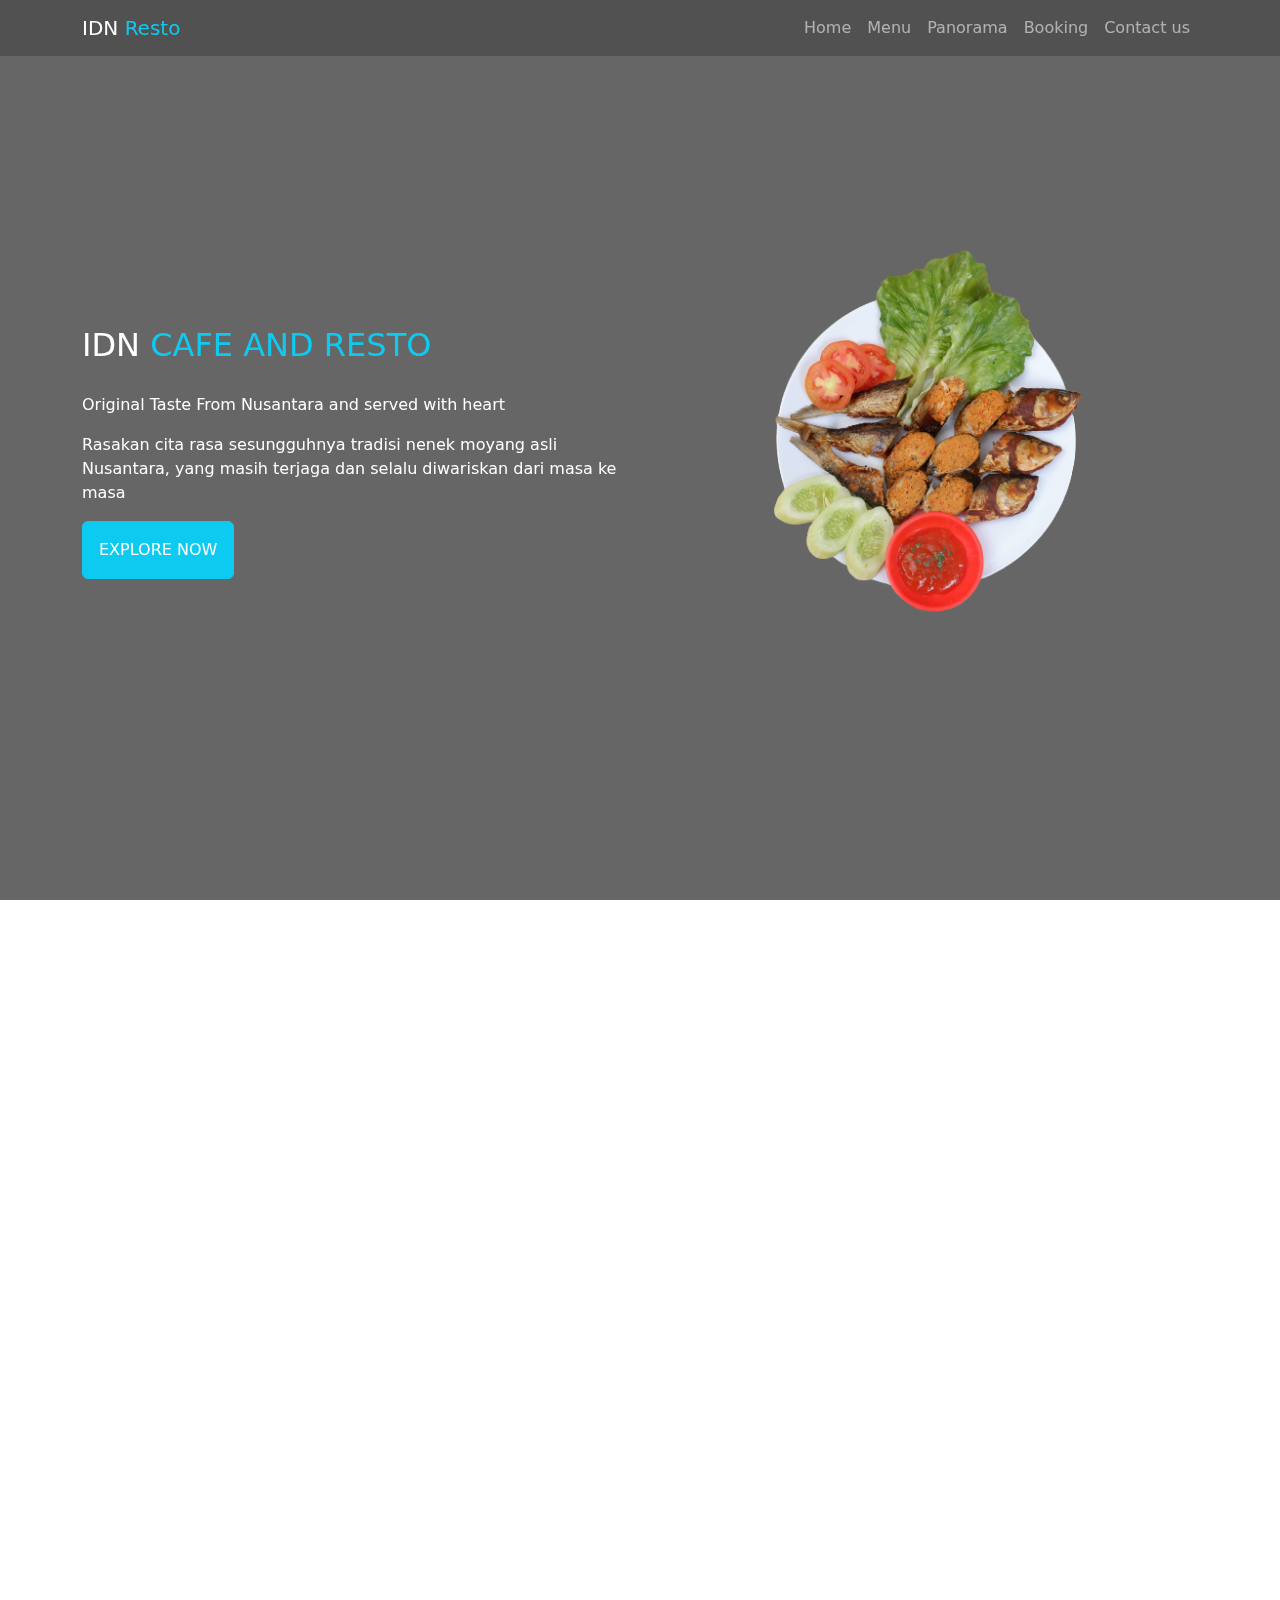
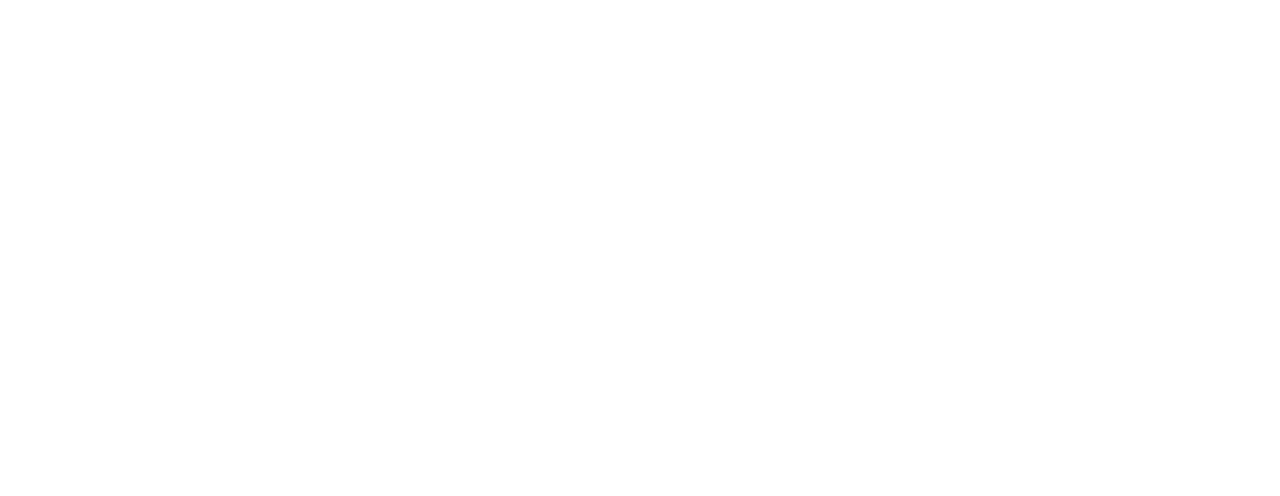
==== index.html @ c5bb9647 "a lot of commit" ====
<!DOCTYPE html>
<html lang="en">

<head>
    <meta charset="UTF-8">
    <meta http-equiv="X-UA-Compatible" content="IE=edge">
    <meta name="viewport" content="width=device-width, initial-scale=1.0">
    <title>IDN Resto</title>
    <!-- Icon -->
    <link rel="stylesheet" href="https://cdnjs.cloudflare.com/ajax/libs/font-awesome/4.7.0/css/font-awesome.css" />
    <!-- CSS / Bootstrap -->
    <link rel="stylesheet" href="/assets/css/style-index.css">
    <link href="https://cdn.jsdelivr.net/npm/bootstrap@5.2.2/dist/css/bootstrap.min.css" rel="stylesheet">
    <!-- aos animation -->
    <link href="https://unpkg.com/aos@2.3.1/dist/aos.css" rel="stylesheet">
</head>

<body>
    <nav class="navbar navbar-expand-lg bg-blur-black fixed-top navbar-dark">
        <div class="container">
            <a class="navbar-brand" href="#">IDN <span class="text-info">Resto</span></a>
            <button class="navbar-toggler" type="button" data-bs-toggle="collapse" data-bs-target="#navbarNav"
                aria-controls="navbarNav" aria-expanded="false" aria-label="Toggle navigation">
                <span class="navbar-toggler-icon"></span>
            </button>
            <div class="collapse navbar-collapse" id="navbarNav">
                <ul class="navbar-nav ms-auto">
                    <li class="nav-item">
                        <a class="nav-link" aria-current="page" href="#">Home</a>
                    </li>
                    <li class="nav-item">
                        <a class="nav-link" href="#">Menu</a>
                    </li>
                    <li class="nav-item">
                        <a class="nav-link" href="#">Panorama</a>
                    </li>
                    <li class="nav-item">
                        <a class="nav-link">Booking</a>
                    </li>
                    <li class="nav-item">
                        <a class="nav-link">Contact us</a>
                    </li>
                </ul>
            </div>
        </div>
    </nav>

    <section class="hero" id="hero">
        <div class="panel d-flex align-items-center">
            <div class="container">
                <div class="row">
                    <div class="col-md-6 d-flex align-items-center">
                        <div class="decs text-white" data-aos="fade-right">
                            <p class="text-title mb-4 text-uppercase">
                                idn
                                <span class="text-info">Cafe and Resto</span>
                            </p>
                            <p>Original Taste From Nusantara and served with heart</p>
                            <p>Rasakan cita rasa sesungguhnya tradisi nenek moyang asli Nusantara,
                                yang masih terjaga dan selalu diwariskan dari masa ke masa</p>
                            <a href="#" class="btn btn-info rounded p-3 text-uppercase text-white">Explore Now</a>
                        </div>
                    </div>
                    <div class="col-md-6 d-flex justify-content-center img-brand">
                        <img src="/assets/image/image-1.png" data-aos="fade-left" alt="Ikan Bakar" class="img-fluid">
                    </div>
                </div>
            </div>
        </div>
    </section>
    <section class="second" id="second">
        <div class="container d-flex p-4 align-items-center" data-aos="fade-down" data-aos-duration="1500">
            <div class="col-md-4">
                <img src="/assets/image/uwuh.png" alt="Wedang uwuh" class="img-fluid img-uwuh">
            </div>
            <div class="col-md-8">
                <p class="text-title text-info">
                    Taukah Kamu?
                </p>
                <p>Wedang uwuh adalah minuman dengan bahan-bahan yang berupa dedaunan mirip dengan rempah. Wedang uwuh ini adalah minuman khas dari Yogyakarta. Seiring perkembangannya, kini Wedang Uwuh bukan hanya menjadi sebuah minuman khas semata. Di Yogyakarta sendiri Wedang Uwuh sangat mudah sekali untuk dijumpai.
                    <br><br>
                Selain itu Wedang Uwuh juga menjadi salah satu andalan oleh-oleh khas dari Yogyakarta yang selalu dicari oleh para wisatawan saat mereka berkunjung ke Yogyakarta.</p>
            </div>
        </div>
    </section>
    <section class="menu" id="menu" data-aos="fade-down">
        <div class="panel">
            
        </div>
    </section>
</body>
<!-- Bootstrap JS -->
<script src="https://cdn.jsdelivr.net/npm/bootstrap@5.2.2/dist/js/bootstrap.bundle.min.js"></script>
<!-- AOS JS -->
<script src="https://unpkg.com/aos@2.3.1/dist/aos.js"></script>
<script>
    AOS.init();
</script>

</html>
---- assets/css/style-index.css ----
@import url('https://fonts.googleapis.com/css2?family=Poppins:ital,wght@0,100;0,200;0,300;0,400;0,500;0,600;0,700;0,800;0,900;1,100;1,200;1,300;1,400;1,500;1,600;1,700;1,800;1,900&display=swap');
* {
    overflow-x: hidden;
    font-family: 'Poppins' sans-serif;
}
.bg-blur-black{
    background-color: rgba(0, 0, 0, .2);
    backdrop-filter: blur(10px);
}
.hero{
    width: 100vw;
    height: 100vh;
    background-repeat: no-repeat;
    background-size: cover;
    background-position: center;
    background-image: url("https://images.unsplash.com/photo-1517248135467-4c7edcad34c4?ixlib=rb-4.0.3&ixid=MnwxMjA3fDB8MHxwaG90by1wYWdlfHx8fGVufDB8fHx8&auto=format&fit=crop&w=1770&q=80");
}
.panel{
    width: 100%;
    height: 100%;
    background-color: rgba(0, 0, 0, .6);
}
.text-title{
    font-size: 2em;
    font-weight: 500;
}

.menu{
    width: 100vw;
    height: 100vh;
    background-position: center;
    background-size: cover;
    background-repeat: no-repeat;
    background-image: url("https://images.unsplash.com/photo-1554502078-ef0fc409efce?ixlib=rb-4.0.3&ixid=MnwxMjA3fDB8MHxwaG90by1wYWdlfHx8fGVufDB8fHx8&auto=format&fit=crop&w=1568&q=80");
}
@media screen and (max-width:767px){
    .img-brand img{
        display: none;
    }
    .img-uwuh{
        display: none;
    }
}
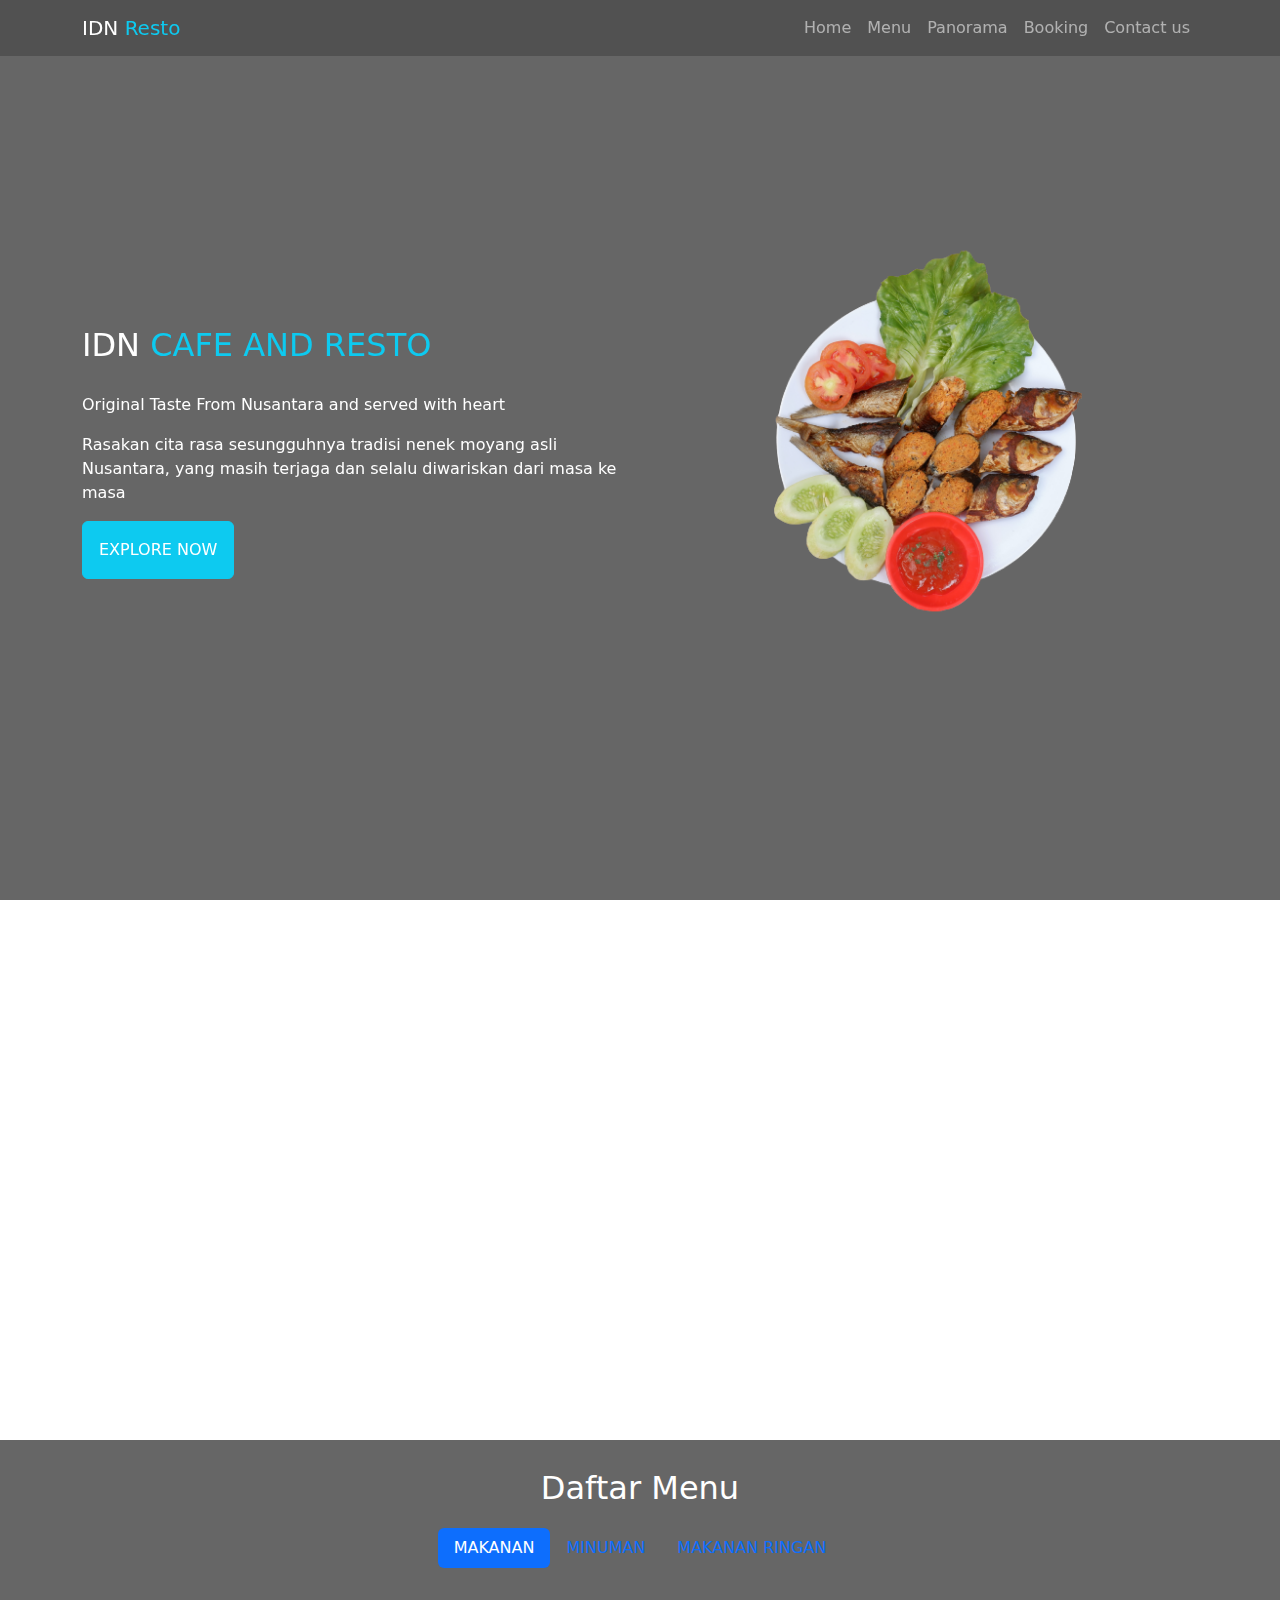
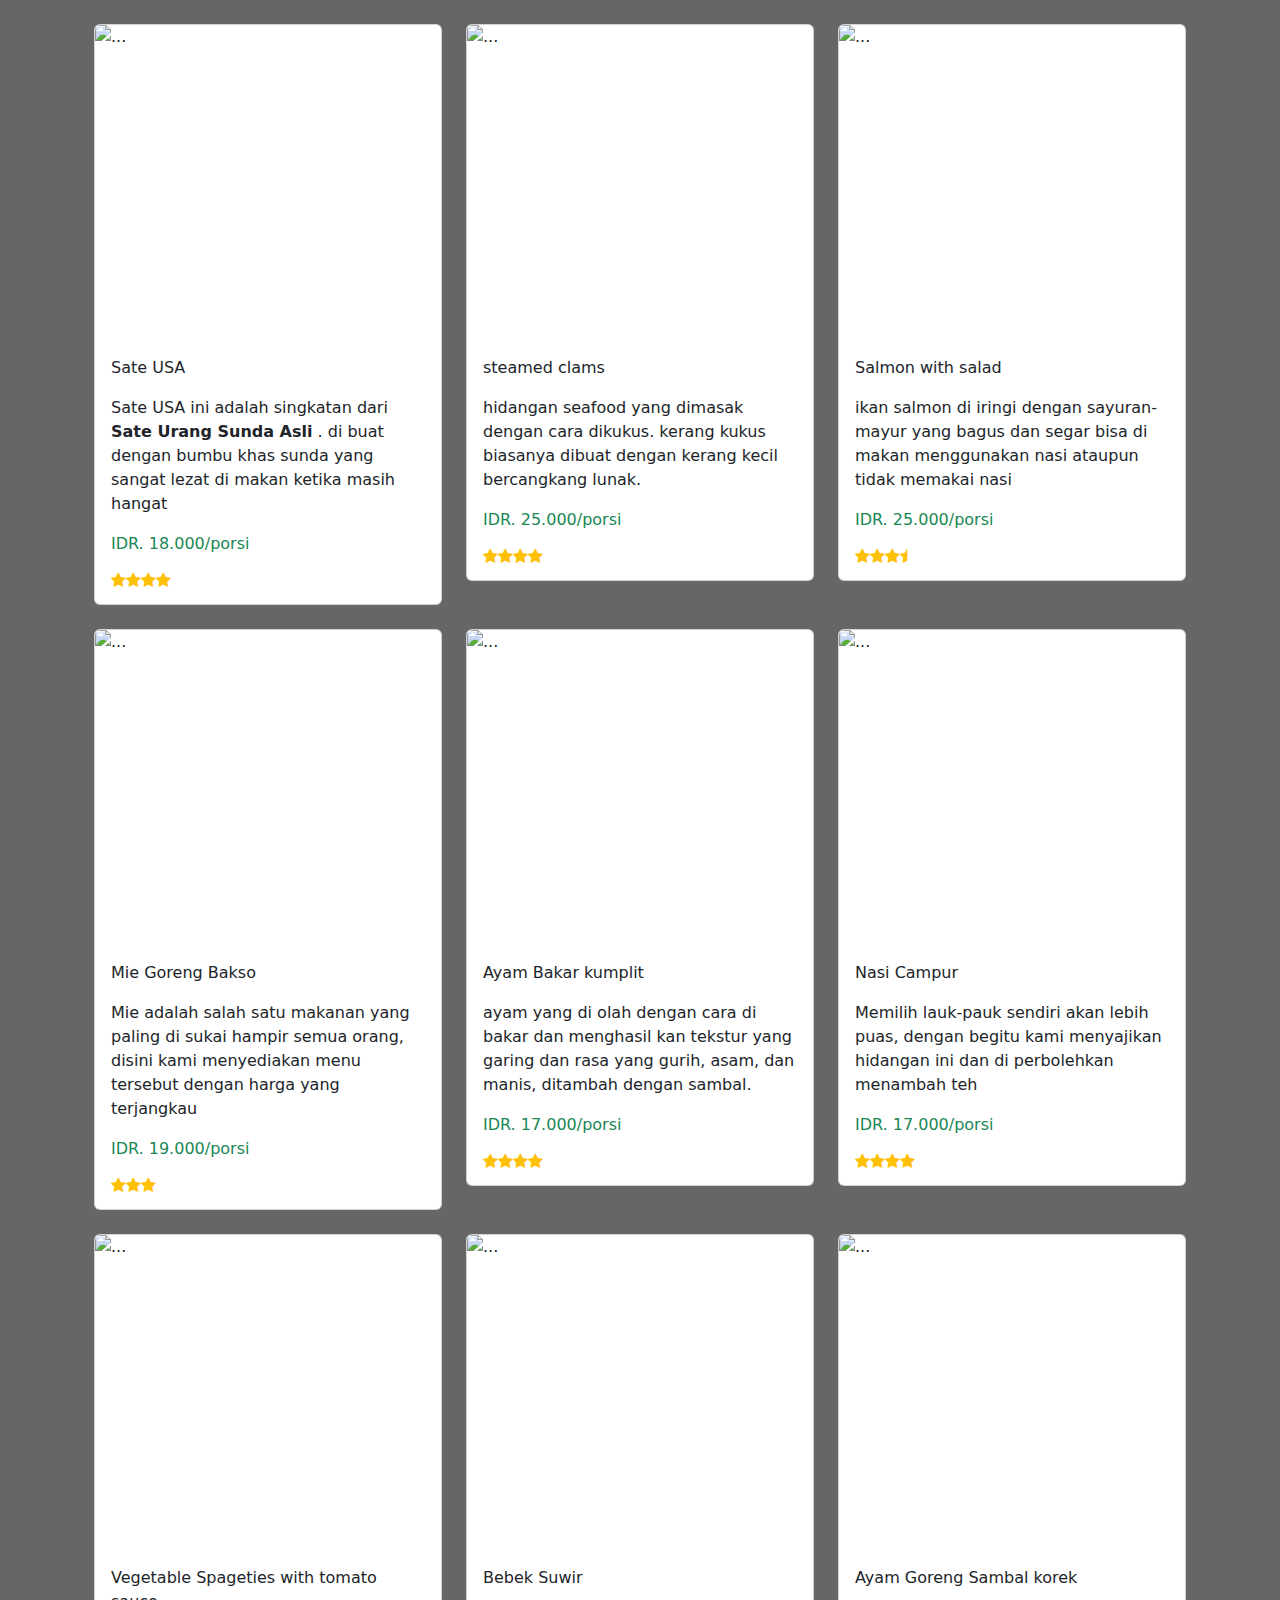
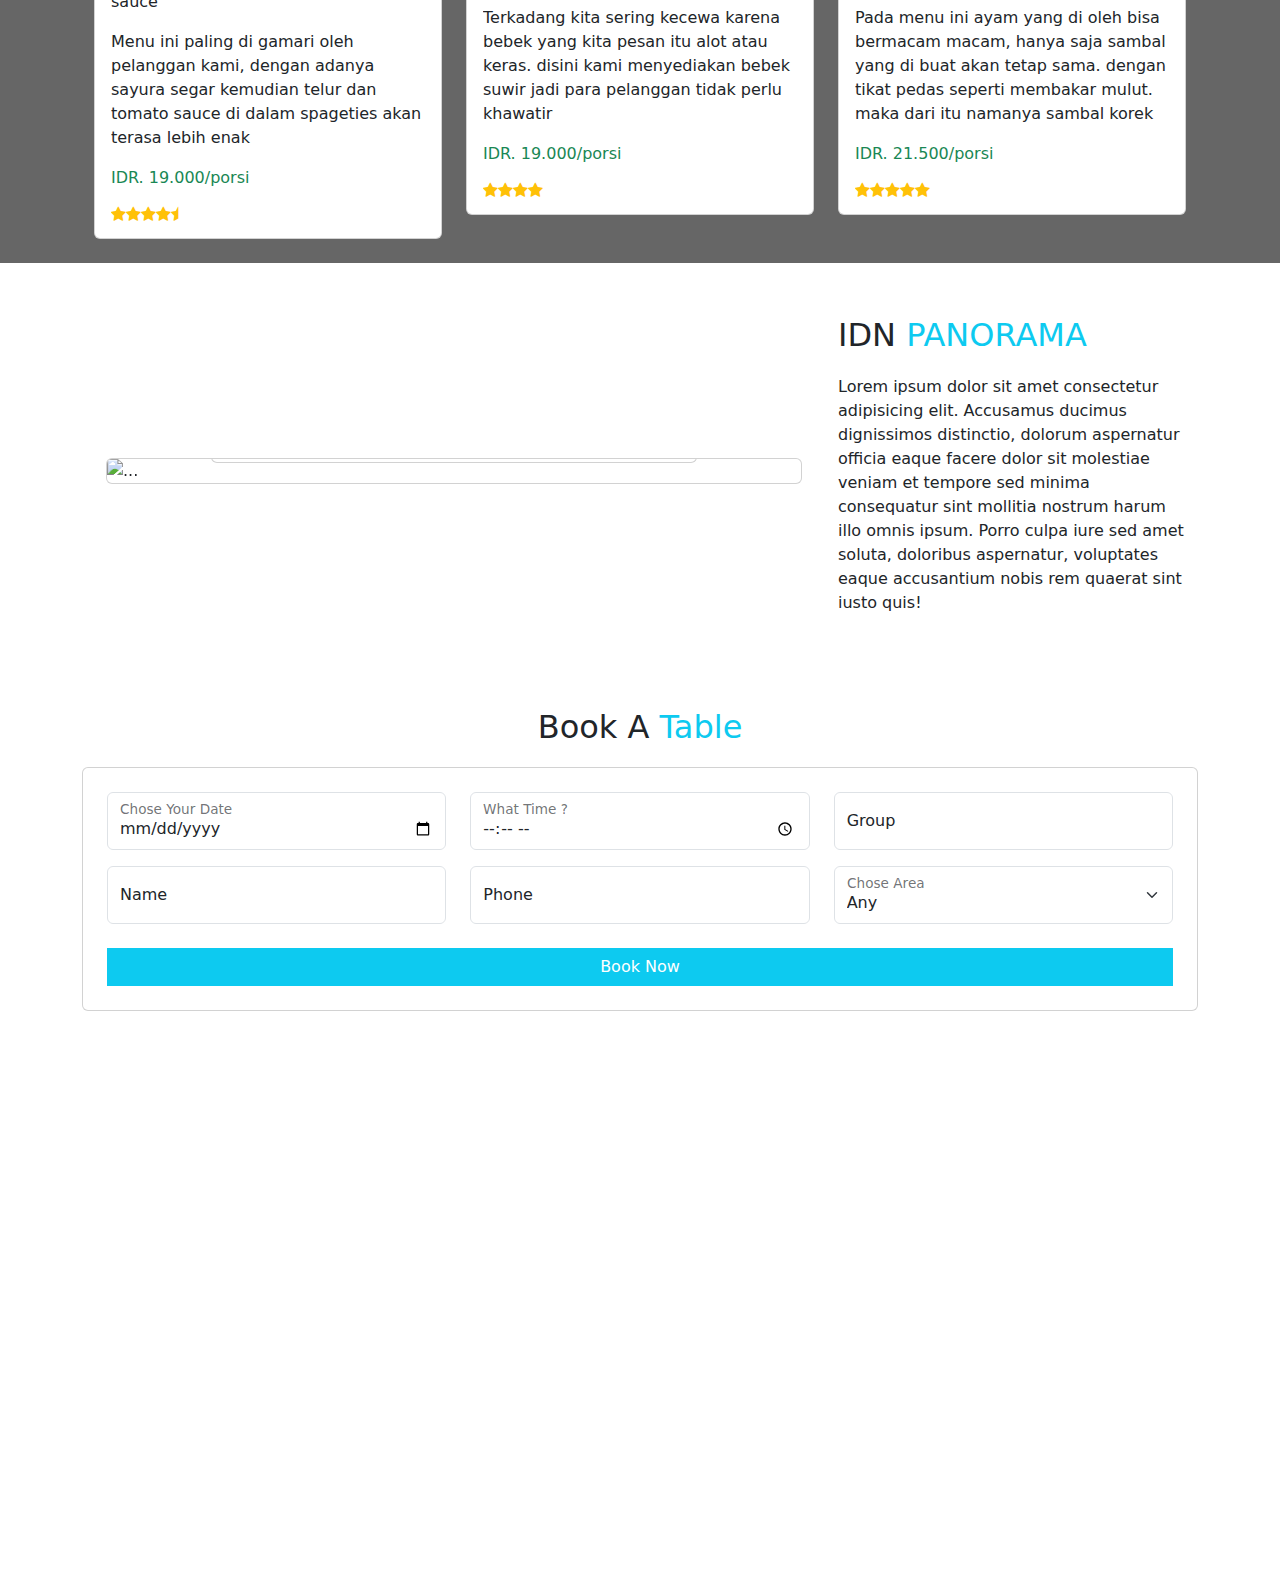
==== commit 66a6c66e: "adding book" ====
--- a/index.html
+++ b/index.html
@@ -26,16 +26,16 @@
             <div class="collapse navbar-collapse" id="navbarNav">
                 <ul class="navbar-nav ms-auto">
                     <li class="nav-item">
-                        <a class="nav-link" aria-current="page" href="#">Home</a>
+                        <a class="nav-link" aria-current="page" href="#hero">Home</a>
                     </li>
                     <li class="nav-item">
-                        <a class="nav-link" href="#">Menu</a>
+                        <a class="nav-link" href="#menu">Menu</a>
                     </li>
                     <li class="nav-item">
-                        <a class="nav-link" href="#">Panorama</a>
+                        <a class="nav-link" href="#panorama">Panorama</a>
                     </li>
                     <li class="nav-item">
-                        <a class="nav-link">Booking</a>
+                        <a class="nav-link" href="#booking">Booking</a>
                     </li>
                     <li class="nav-item">
                         <a class="nav-link">Contact us</a>
@@ -68,7 +68,7 @@
             </div>
         </div>
     </section>
-    <section class="second" id="second">
+    <section class="second d-flex align-items-center" id="second">
         <div class="container d-flex p-4 align-items-center" data-aos="fade-down" data-aos-duration="1500">
             <div class="col-md-4">
                 <img src="/assets/image/uwuh.png" alt="Wedang uwuh" class="img-fluid img-uwuh">
@@ -77,15 +77,473 @@
                 <p class="text-title text-info">
                     Taukah Kamu?
                 </p>
-                <p>Wedang uwuh adalah minuman dengan bahan-bahan yang berupa dedaunan mirip dengan rempah. Wedang uwuh ini adalah minuman khas dari Yogyakarta. Seiring perkembangannya, kini Wedang Uwuh bukan hanya menjadi sebuah minuman khas semata. Di Yogyakarta sendiri Wedang Uwuh sangat mudah sekali untuk dijumpai.
+                <p>Wedang uwuh adalah minuman dengan bahan-bahan yang berupa dedaunan mirip dengan rempah. Wedang uwuh
+                    ini adalah minuman khas dari Yogyakarta. Seiring perkembangannya, kini Wedang Uwuh bukan hanya
+                    menjadi sebuah minuman khas semata. Di Yogyakarta sendiri Wedang Uwuh sangat mudah sekali untuk
+                    dijumpai.
                     <br><br>
-                Selain itu Wedang Uwuh juga menjadi salah satu andalan oleh-oleh khas dari Yogyakarta yang selalu dicari oleh para wisatawan saat mereka berkunjung ke Yogyakarta.</p>
+                    Selain itu Wedang Uwuh juga menjadi salah satu andalan oleh-oleh khas dari Yogyakarta yang selalu
+                    dicari oleh para wisatawan saat mereka berkunjung ke Yogyakarta.
+                </p>
             </div>
         </div>
     </section>
-    <section class="menu" id="menu" data-aos="fade-down">
+    <!-- data-aos="fade-down" -->
+    <section class="menu" id="menu">
         <div class="panel">
-            
+            <div class="container p-4">
+                <p class="text-title text-white text-center mb-3">
+                    Daftar Menu
+                </p>
+                <ul class="nav nav-pills mb-3 d-flex justify-content-center" id="pills-tab" role="tablist">
+                    <li class="nav-item" role="presentation">
+                        <button class="nav-link text-uppercase active" id="pills-makanan-tab" data-bs-toggle="pill"
+                            data-bs-target="#pills-makanan" type="button" role="tab" aria-controls="pills-makanan"
+                            aria-selected="true">Makanan</button>
+                    </li>
+                    <li class="nav-item" role="presentation">
+                        <button class="nav-link text-uppercase" id="pills-minuman-tab" data-bs-toggle="pill"
+                            data-bs-target="#pills-minuman" type="button" role="tab" aria-controls="pills-minuman"
+                            aria-selected="false">Minuman</button>
+                    </li>
+                    <li class="nav-item" role="presentation">
+                        <button class="nav-link text-uppercase" id="pills-makanan-ringan-tab" data-bs-toggle="pill"
+                            data-bs-target="#pills-makanan-ringan" type="button" role="tab"
+                            aria-controls="pills-makanan-ringan" aria-selected="false">Makanan Ringan</button>
+                    </li>
+                </ul>
+                <div class="tab-content" id="pills-tabContent">
+                    <div class="tab-pane fade show active" id="pills-makanan" role="tabpanel"
+                        aria-labelledby="pills-makanan-tab" tabindex="0">
+                        <div class="card-menu mt-3">
+                            <div class="row">
+                                <div class="col-md-4 mt-4">
+                                    <div class="card menu-content">
+                                        <img src="https://images.unsplash.com/photo-1620088694138-0475bc8fef83?ixlib=rb-4.0.3&ixid=MnwxMjA3fDB8MHxwaG90by1wYWdlfHx8fGVufDB8fHx8&auto=format&fit=crop&w=1770&q=80"
+                                            class="card-img-top" alt="...">
+                                        <div class="card-body">
+                                            <p class="text-bold">Sate USA</p>
+                                            <p class="card-text">Sate USA ini adalah singkatan dari <b>Sate Urang Sunda
+                                                    Asli</b> . di buat dengan bumbu khas sunda yang sangat lezat di
+                                                makan ketika masih hangat</p>
+                                            <p class="text-success">IDR. 18.000/porsi</p>
+                                            <div class="rate d-flex">
+                                                <i class="fa fa-star text-warning"></i>
+                                                <i class="fa fa-star text-warning"></i>
+                                                <i class="fa fa-star text-warning"></i>
+                                                <i class="fa fa-star text-warning"></i>
+                                            </div>
+                                        </div>
+                                    </div>
+                                </div>
+                                <div class="col-md-4 mt-4">
+                                    <div class="card menu-content">
+                                        <img src="https://images.unsplash.com/photo-1448043552756-e747b7a2b2b8?ixlib=rb-4.0.3&ixid=MnwxMjA3fDB8MHxwaG90by1wYWdlfHx8fGVufDB8fHx8&auto=format&fit=crop&w=1504&q=80"
+                                            class="card-img-top" alt="...">
+                                        <div class="card-body">
+                                            <p class="text-bold">steamed clams</p>
+                                            <p class="card-text">hidangan seafood yang dimasak dengan cara dikukus.
+                                                kerang kukus biasanya dibuat dengan kerang kecil bercangkang lunak.</p>
+                                            <p class="text-success">IDR. 25.000/porsi</p>
+                                            <div class="rate d-flex">
+                                                <i class="fa fa-star text-warning"></i>
+                                                <i class="fa fa-star text-warning"></i>
+                                                <i class="fa fa-star text-warning"></i>
+                                                <i class="fa fa-star text-warning"></i>
+                                            </div>
+                                        </div>
+                                    </div>
+                                </div>
+                                <div class="col-md-4 mt-4">
+                                    <div class="card menu-content">
+                                        <img src="https://images.unsplash.com/photo-1519708227418-c8fd9a32b7a2?ixlib=rb-4.0.3&ixid=MnwxMjA3fDB8MHxwaG90by1wYWdlfHx8fGVufDB8fHx8&auto=format&fit=crop&w=1740&q=80"
+                                            class="card-img-top" alt="...">
+                                        <div class="card-body">
+                                            <p class="text-bold">Salmon with salad</p>
+                                            <p class="card-text">ikan salmon di iringi dengan sayuran-mayur yang bagus
+                                                dan segar bisa di makan menggunakan nasi ataupun tidak memakai nasi</p>
+                                            <p class="text-success">IDR. 25.000/porsi</p>
+                                            <div class="rate d-flex">
+                                                <i class="fa fa-star text-warning"></i>
+                                                <i class="fa fa-star text-warning"></i>
+                                                <i class="fa fa-star text-warning"></i>
+                                                <i class="fa fa-star-half text-warning"></i>
+                                            </div>
+                                        </div>
+                                    </div>
+                                </div>
+                                <div class="col-md-4 mt-4">
+                                    <div class="card menu-content">
+                                        <img src="https://images.unsplash.com/photo-1622289211869-4bf123249abf?ixlib=rb-4.0.3&ixid=MnwxMjA3fDB8MHxwaG90by1wYWdlfHx8fGVufDB8fHx8&auto=format&fit=crop&w=1738&q=80"
+                                            class="card-img-top" alt="...">
+                                        <div class="card-body">
+                                            <p class="text-bold">Mie Goreng Bakso</p>
+                                            <p class="card-text">Mie adalah salah satu makanan yang paling di sukai
+                                                hampir semua orang, disini kami menyediakan menu tersebut dengan harga
+                                                yang terjangkau</p>
+                                            <p class="text-success">IDR. 19.000/porsi</p>
+                                            <div class="rate d-flex">
+                                                <i class="fa fa-star text-warning"></i>
+                                                <i class="fa fa-star text-warning"></i>
+                                                <i class="fa fa-star text-warning"></i>
+                                            </div>
+                                        </div>
+                                    </div>
+                                </div>
+                                <div class="col-md-4 mt-4">
+                                    <div class="card menu-content">
+                                        <img src="https://images.unsplash.com/photo-1630315500315-43112e2bfd88?ixlib=rb-4.0.3&ixid=MnwxMjA3fDB8MHxwaG90by1wYWdlfHx8fGVufDB8fHx8&auto=format&fit=crop&w=1373&q=80"
+                                            class="card-img-top" alt="...">
+                                        <div class="card-body">
+                                            <p class="text-bold">Ayam Bakar kumplit</p>
+                                            <p class="card-text">ayam yang di olah dengan cara di bakar dan menghasil
+                                                kan tekstur yang garing dan rasa yang gurih, asam, dan manis, ditambah
+                                                dengan sambal.</p>
+                                            <p class="text-success">IDR. 17.000/porsi</p>
+                                            <div class="rate d-flex">
+                                                <i class="fa fa-star text-warning"></i>
+                                                <i class="fa fa-star text-warning"></i>
+                                                <i class="fa fa-star text-warning"></i>
+                                                <i class="fa fa-star text-warning"></i>
+                                            </div>
+                                        </div>
+                                    </div>
+                                </div>
+                                <div class="col-md-4 mt-4">
+                                    <div class="card menu-content">
+                                        <img src="https://images.unsplash.com/photo-1526619971180-973e2a5045fb?ixlib=rb-4.0.3&ixid=MnwxMjA3fDB8MHxwaG90by1wYWdlfHx8fGVufDB8fHx8&auto=format&fit=crop&w=1740&q=80"
+                                            class="card-img-top" alt="...">
+                                        <div class="card-body">
+                                            <p class="text-bold">Nasi Campur</p>
+                                            <p class="card-text">Memilih lauk-pauk sendiri akan lebih puas, dengan
+                                                begitu kami menyajikan hidangan ini dan di perbolehkan menambah teh</p>
+                                            <p class="text-success">IDR. 17.000/porsi</p>
+                                            <div class="rate d-flex">
+                                                <i class="fa fa-star text-warning"></i>
+                                                <i class="fa fa-star text-warning"></i>
+                                                <i class="fa fa-star text-warning"></i>
+                                                <i class="fa fa-star text-warning"></i>
+                                            </div>
+                                        </div>
+                                    </div>
+                                </div>
+                                <div class="col-md-4 mt-4">
+                                    <div class="card menu-content">
+                                        <img src="https://images.unsplash.com/photo-1612939684314-5dd23b244817?ixlib=rb-4.0.3&ixid=MnwxMjA3fDB8MHxwaG90by1wYWdlfHx8fGVufDB8fHx8&auto=format&fit=crop&w=1740&q=80"
+                                            class="card-img-top" alt="...">
+                                        <div class="card-body">
+                                            <p class="text-bold">Vegetable Spageties with tomato sauce</p>
+                                            <p class="card-text">Menu ini paling di gamari oleh pelanggan kami, dengan
+                                                adanya sayura segar kemudian telur dan tomato sauce di dalam spageties
+                                                akan terasa lebih enak</p>
+                                            <p class="text-success">IDR. 19.000/porsi</p>
+                                            <div class="rate d-flex">
+                                                <i class="fa fa-star text-warning"></i>
+                                                <i class="fa fa-star text-warning"></i>
+                                                <i class="fa fa-star text-warning"></i>
+                                                <i class="fa fa-star text-warning"></i>
+                                                <i class="fa fa-star-half text-warning"></i>
+                                            </div>
+                                        </div>
+                                    </div>
+                                </div>
+                                <div class="col-md-4 mt-4">
+                                    <div class="card menu-content">
+                                        <img src="https://img-global.cpcdn.com/recipes/df94ca23a581de2e/680x482cq70/bebek-suwir-pedas-foto-resep-utama.jpg"
+                                            class="card-img-top" alt="...">
+                                        <div class="card-body">
+                                            <p class="text-bold">Bebek Suwir</p>
+                                            <p class="card-text">Terkadang kita sering kecewa karena bebek yang kita
+                                                pesan itu alot atau keras. disini kami menyediakan bebek suwir jadi para
+                                                pelanggan tidak perlu khawatir</p>
+                                            <p class="text-success">IDR. 19.000/porsi</p>
+                                            <div class="rate d-flex">
+                                                <i class="fa fa-star text-warning"></i>
+                                                <i class="fa fa-star text-warning"></i>
+                                                <i class="fa fa-star text-warning"></i>
+                                                <i class="fa fa-star text-warning"></i>
+                                            </div>
+                                        </div>
+                                    </div>
+                                </div>
+                                <div class="col-md-4 mt-4">
+                                    <div class="card menu-content">
+                                        <img src="https://asset.kompas.com/crops/93Z7RqI2kT4QMVlgmPgqScwgW80=/0x298:750x798/750x500/data/photo/2020/09/25/5f6da653c1860.jpg"
+                                            class="card-img-top" alt="...">
+                                        <div class="card-body">
+                                            <p class="text-bold">Ayam Goreng Sambal korek</p>
+                                            <p class="card-text">Pada menu ini ayam yang di oleh bisa bermacam macam,
+                                                hanya saja sambal yang di buat akan tetap sama. dengan tikat pedas
+                                                seperti membakar mulut. maka dari itu namanya sambal korek</p>
+                                            <p class="text-success">IDR. 21.500/porsi</p>
+                                            <div class="rate d-flex">
+                                                <i class="fa fa-star text-warning"></i>
+                                                <i class="fa fa-star text-warning"></i>
+                                                <i class="fa fa-star text-warning"></i>
+                                                <i class="fa fa-star text-warning"></i>
+                                                <i class="fa fa-star text-warning"></i>
+                                            </div>
+                                        </div>
+                                    </div>
+                                </div>
+
+                            </div>
+                        </div>
+                    </div>
+                    <div class="tab-pane fade" id="pills-minuman" role="tabpanel" aria-labelledby="pills-minuman-tab"
+                        tabindex="0">
+                        <div class="card-menu mt-3">
+                            <div class="row">
+                                <div class="col-md-4 mt-4">
+                                    <div class="card menu-content">
+                                        <img src="https://images.unsplash.com/photo-1507281549113-040fcfef650e?ixlib=rb-4.0.3&ixid=MnwxMjA3fDB8MHxwaG90by1wYWdlfHx8fGVufDB8fHx8&auto=format&fit=crop&w=1770&q=80"
+                                            class="card-img-top" alt="...">
+                                        <div class="card-body">
+                                            <p class="text-bold">Infused Water Lemon</p>
+                                            <p class="card-text">Minuman yang sangat segar ketika cuaca panas dan harga
+                                                sangat sangat terjangkau membuat dompet dan tenggorokan kita tersenyum
+                                            </p>
+                                            <p class="text-success">IDR. 6.000/porsi</p>
+                                            <div class="rate d-flex">
+                                                <i class="fa fa-star text-warning"></i>
+                                                <i class="fa fa-star text-warning"></i>
+                                                <i class="fa fa-star text-warning"></i>
+                                                <i class="fa fa-star-half text-warning"></i>
+                                            </div>
+                                        </div>
+                                    </div>
+                                </div>
+                                <div class="col-md-4 mt-4">
+                                    <div class="card menu-content">
+                                        <img src="https://images.unsplash.com/photo-1623934397237-ce68cb0285b3?ixlib=rb-4.0.3&ixid=MnwxMjA3fDB8MHxwaG90by1wYWdlfHx8fGVufDB8fHx8&auto=format&fit=crop&w=1770&q=80"
+                                            class="card-img-top" alt="...">
+                                        <div class="card-body">
+                                            <p class="text-bold">Es Lemon Tea</p>
+                                            <p class="card-text">Selain Infused Water kami juga menyediakan yang manis
+                                                tetapi tetap segar. campuran teh gula dan lemon itu adalah kombinasi
+                                                yang sangat nikmat</p>
+                                            <p class="text-success">IDR. 6.000/porsi</p>
+                                            <div class="rate d-flex">
+                                                <i class="fa fa-star text-warning"></i>
+                                                <i class="fa fa-star text-warning"></i>
+                                                <i class="fa fa-star text-warning"></i>
+                                                <i class="fa fa-star text-warning"></i>
+                                            </div>
+                                        </div>
+                                    </div>
+                                </div>
+                                <div class="col-md-4 mt-4">
+                                    <div class="card menu-content">
+                                        <img src="https://images.unsplash.com/photo-1541167760496-1628856ab772?ixlib=rb-4.0.3&ixid=MnwxMjA3fDB8MHxwaG90by1wYWdlfHx8fGVufDB8fHx8&auto=format&fit=crop&w=2074&q=80"
+                                            class="card-img-top" alt="...">
+                                        <div class="card-body">
+                                            <p class="text-bold">Coffee Latte</p>
+                                            <p class="card-text">Minuman anak muda yang hangat, cocok menemanimu ketika
+                                                sedang berkumpul di pagi atau malam hari. salah satu menu favorit disini
+                                            </p>
+                                            <p class="text-success">IDR. 9.000/porsi</p>
+                                            <div class="rate d-flex">
+                                                <i class="fa fa-star text-warning"></i>
+                                                <i class="fa fa-star text-warning"></i>
+                                                <i class="fa fa-star text-warning"></i>
+                                                <i class="fa fa-star-half text-warning"></i>
+                                            </div>
+                                        </div>
+                                    </div>
+                                </div>
+                                <div class="col-md-4 mt-4">
+                                    <div class="card menu-content">
+                                        <img src="https://images.unsplash.com/photo-1504502350688-00f5d59bbdeb?ixlib=rb-4.0.3&ixid=MnwxMjA3fDB8MHxwaG90by1wYWdlfHx8fGVufDB8fHx8&auto=format&fit=crop&w=1770&q=80"
+                                            class="card-img-top" alt="...">
+                                        <div class="card-body">
+                                            <p class="text-bold">Coca-Cola Soda</p>
+                                            <p class="card-text">Minuman yang bersoda yang sangat nikmat, ketika selesai
+                                                memakan sebuah makanan penutup. bisa menggunakan es atau tidak
+                                                menggunakan es. bisa juga menu ini di jadi kan soda gembira</p>
+                                            <p class="text-success">IDR. 9.000/porsi</p>
+                                            <div class="rate d-flex">
+                                                <i class="fa fa-star text-warning"></i>
+                                                <i class="fa fa-star text-warning"></i>
+                                                <i class="fa fa-star text-warning"></i>
+                                                <i class="fa fa-star text-warning"></i>
+                                            </div>
+                                        </div>
+                                    </div>
+                                </div>
+                                <div class="col-md-4 mt-4">
+                                    <div class="card menu-content">
+                                        <img src="https://skaye.co.id/wp-content/uploads/2022/04/IMG-20220321-WA0015.jpg"
+                                            class="card-img-top" alt="...">
+                                        <div class="card-body">
+                                            <p class="text-bold">Es Kopi Susu</p>
+                                            <p class="card-text">Es kopi susu mungkin anak kecil pun akan suka dengan
+                                                rasa minuman yang satu ini karena dia menggunakan gula aren kemudian di
+                                                taburi bubuk milo dan ada susu, mungkin kopi yang ada di dalamnya akan
+                                                kalah dengan rasa yang lain</p>
+                                            <p class="text-success">IDR. 18.000/porsi</p>
+                                            <div class="rate d-flex">
+                                                <i class="fa fa-star text-warning"></i>
+                                                <i class="fa fa-star text-warning"></i>
+                                                <i class="fa fa-star text-warning"></i>
+                                                <i class="fa fa-star text-warning"></i>
+                                            </div>
+                                        </div>
+                                    </div>
+                                </div>
+                                <div class="col-md-4 mt-4">
+                                    <div class="card menu-content">
+                                        <img src="https://images.unsplash.com/photo-1511715112108-9acc6c3ff61f?ixlib=rb-4.0.3&ixid=MnwxMjA3fDB8MHxwaG90by1wYWdlfHx8fGVufDB8fHx8&auto=format&fit=crop&w=1770&q=80"
+                                            class="card-img-top" alt="...">
+                                        <div class="card-body">
+                                            <p class="text-bold">Ice Lychee Tea</p>
+                                            <p class="card-text">Buah Lechi adalah buah yang segar. kami padukan kedalam
+                                                es teh yang manis. maka minumman ini akan menyegarkan kalian ketika
+                                                sudah memakan sesuatu yang panas atau overtasted harga terjangkau</p>
+                                            <p class="text-success">IDR. 15.000/porsi</p>
+                                            <div class="rate d-flex">
+                                                <i class="fa fa-star text-warning"></i>
+                                                <i class="fa fa-star text-warning"></i>
+                                                <i class="fa fa-star text-warning"></i>
+                                                <i class="fa fa-star text-warning"></i>
+                                            </div>
+                                        </div>
+                                    </div>
+                                </div>
+                            </div>
+                        </div>
+                    </div>
+                    <div class="tab-pane fade" id="pills-makanan-ringan" role="tabpanel"
+                        aria-labelledby="pills-makanan-ringan-tab" tabindex="0">
+                        <p class="text-white">
+                            Makanan Ringan
+                        </p>
+                    </div>
+                </div>
+            </div>
+        </div>
+    </section>
+    <section class="panorama p-4" id="panorama">
+        <div class="container p-4">
+            <div class="row d-flex align-items-center">
+                <div class="col-md-8 p-4">
+                    <div class="card">
+                        <div id="carouselExampleCaptions" class="carousel slide" data-bs-ride="false">
+                            <div class="carousel-indicators">
+                                <button type="button" data-bs-target="#carouselExampleCaptions" data-bs-slide-to="0"
+                                    class="active" aria-current="true" aria-label="Slide 1"></button>
+                                <button type="button" data-bs-target="#carouselExampleCaptions" data-bs-slide-to="1"
+                                    aria-label="Slide 2"></button>
+                                <button type="button" data-bs-target="#carouselExampleCaptions" data-bs-slide-to="2"
+                                    aria-label="Slide 3"></button>
+                            </div>
+                            <div class="carousel-inner">
+                                <div class="carousel-item active">
+                                    <img src="https://skaye.co.id/wp-content/uploads/2022/03/Capture5.png"
+                                        class="d-block w-100" alt="...">
+                                    <div class="carousel-caption card text-dark d-md-block">
+                                        <h5>First slide label</h5>
+                                        <p>Some representative placeholder content for the first slide.</p>
+                                    </div>
+                                </div>
+                                <div class="carousel-item">
+                                    <img src="https://skaye.co.id/wp-content/uploads/2022/03/Capture3.png"
+                                        class="d-block w-100" alt="...">
+                                    <div class="carousel-caption card text-dark d-md-block">
+                                        <h5>Second slide label</h5>
+                                        <p>Some representative placeholder content for the second slide.</p>
+                                    </div>
+                                </div>
+                                <div class="carousel-item">
+                                    <img src="https://skaye.co.id/wp-content/uploads/2022/04/WhatsApp-Image-2022-04-01-at-16.52.33.jpeg"
+                                        class="d-block w-100" alt="...">
+                                    <div class="carousel-caption card text-dark d-md-block">
+                                        <h5>Third slide label</h5>
+                                        <p>Some representative placeholder content for the third slide.</p>
+                                    </div>
+                                </div>
+                            </div>
+                            <button class="carousel-control-prev" type="button"
+                                data-bs-target="#carouselExampleCaptions" data-bs-slide="prev">
+                                <span class="carousel-control-prev-icon" aria-hidden="true"></span>
+                                <span class="visually-hidden">Previous</span>
+                            </button>
+                            <button class="carousel-control-next" type="button"
+                                data-bs-target="#carouselExampleCaptions" data-bs-slide="next">
+                                <span class="carousel-control-next-icon" aria-hidden="true"></span>
+                                <span class="visually-hidden">Next</span>
+                            </button>
+                        </div>
+                    </div>
+                </div>
+                <div class="col-md-4 d-flex flex-column justify-content-center">
+                    <p class="text-title text-uppercase">idn <span class="text-info">Panorama</span></p>
+                    <p>Lorem ipsum dolor sit amet consectetur adipisicing elit. Accusamus ducimus dignissimos
+                        distinctio, dolorum aspernatur officia eaque facere dolor sit molestiae veniam et tempore sed
+                        minima consequatur sint mollitia nostrum harum illo omnis ipsum. Porro culpa iure sed amet
+                        soluta, doloribus aspernatur, voluptates eaque accusantium nobis rem quaerat sint iusto quis!
+                    </p>
+                </div>
+            </div>
+        </div>
+    </section>
+    <section class="booking p-4 flex-column" id="booking">
+        <div class="container">
+            <p class="text-title text-center">Book A <span class="text-info">Table</span></p>
+            <div class="card p-4">
+                <form action="#" method="post">
+                    <div class="row">
+                        <div class="col-md-4">
+                            <div class="form-floating mb-3">
+                                <input type="date" class="form-control" id="floatingInput"
+                                    placeholder="name@example.com">
+                                <label for="floatingInput">Chose Your Date</label>
+                            </div>
+                        </div>
+                        <div class="col-md-4">
+                            <div class="form-floating mb-3">
+                                <input type="time" class="form-control" id="floatingInput"
+                                    placeholder="name@example.com">
+                                <label for="floatingInput">What Time ?</label>
+                            </div>
+                        </div>
+                        <div class="col-md-4">
+                            <div class="form-floating mb-3">
+                                <input type="number" class="form-control" id="floatingInput"
+                                    placeholder="name@example.com">
+                                <label for="floatingInput">Group</label>
+                            </div>
+                        </div>
+
+                        <div class="col-md-4">
+                            <div class="form-floating mb-3">
+                                <input type="text" class="form-control" id="floatingInput"
+                                    placeholder="name@example.com">
+                                <label for="floatingInput">Name</label>
+                            </div>
+                        </div>
+                        <div class="col-md-4">
+                            <div class="form-floating mb-3">
+                                <input type="text" class="form-control" id="floatingInput"
+                                    placeholder="name@example.com">
+                                <label for="floatingInput">Phone</label>
+                            </div>
+                        </div>
+
+                        <div class="col-md-4">
+                            <div class="form-floating">
+                                <select class="form-select" id="floatingSelectGrid">
+                                    <option selected>Any</option>
+                                    <option value="1">skyview cafe (Smoking Area)</option>
+                                    <option value="2">outdoor cafe (No-Smoking Area)</option>
+                                    <option value="2">indoor cafe (No-Smoking Area + AC Room)</option>
+                                </select>
+                                <label for="floatingSelectGrid">Chose Area</label>
+                            </div>
+                        </div>
+                        <button type="submit"class="btn btn-info mt-2 rounded form-control text-white">Book Now</button>
+                    </div>
+                </form>
+            </div>
         </div>
     </section>
 </body>
--- a/assets/css/style-index.css
+++ b/assets/css/style-index.css
@@ -15,6 +15,9 @@
     background-position: center;
     background-image: url("https://images.unsplash.com/photo-1517248135467-4c7edcad34c4?ixlib=rb-4.0.3&ixid=MnwxMjA3fDB8MHxwaG90by1wYWdlfHx8fGVufDB8fHx8&auto=format&fit=crop&w=1770&q=80");
 }
+.second{
+    height: 60vh;
+}
 .panel{
     width: 100%;
     height: 100%;
@@ -24,14 +27,28 @@
     font-size: 2em;
     font-weight: 500;
 }
+.menu-content img{
+    height: 35vh;
+    background-size: cover;
+    background-position: center;
+}
 
 .menu{
     width: 100vw;
-    height: 100vh;
+    height: auto;
     background-position: center;
     background-size: cover;
     background-repeat: no-repeat;
     background-image: url("https://images.unsplash.com/photo-1554502078-ef0fc409efce?ixlib=rb-4.0.3&ixid=MnwxMjA3fDB8MHxwaG90by1wYWdlfHx8fGVufDB8fHx8&auto=format&fit=crop&w=1568&q=80");
+}
+.panorama{
+    width: 100vw;
+    height: auto;
+}
+
+.booking{
+    width: 100vw;
+    height: 100vh;
 }
 @media screen and (max-width:767px){
     .img-brand img{
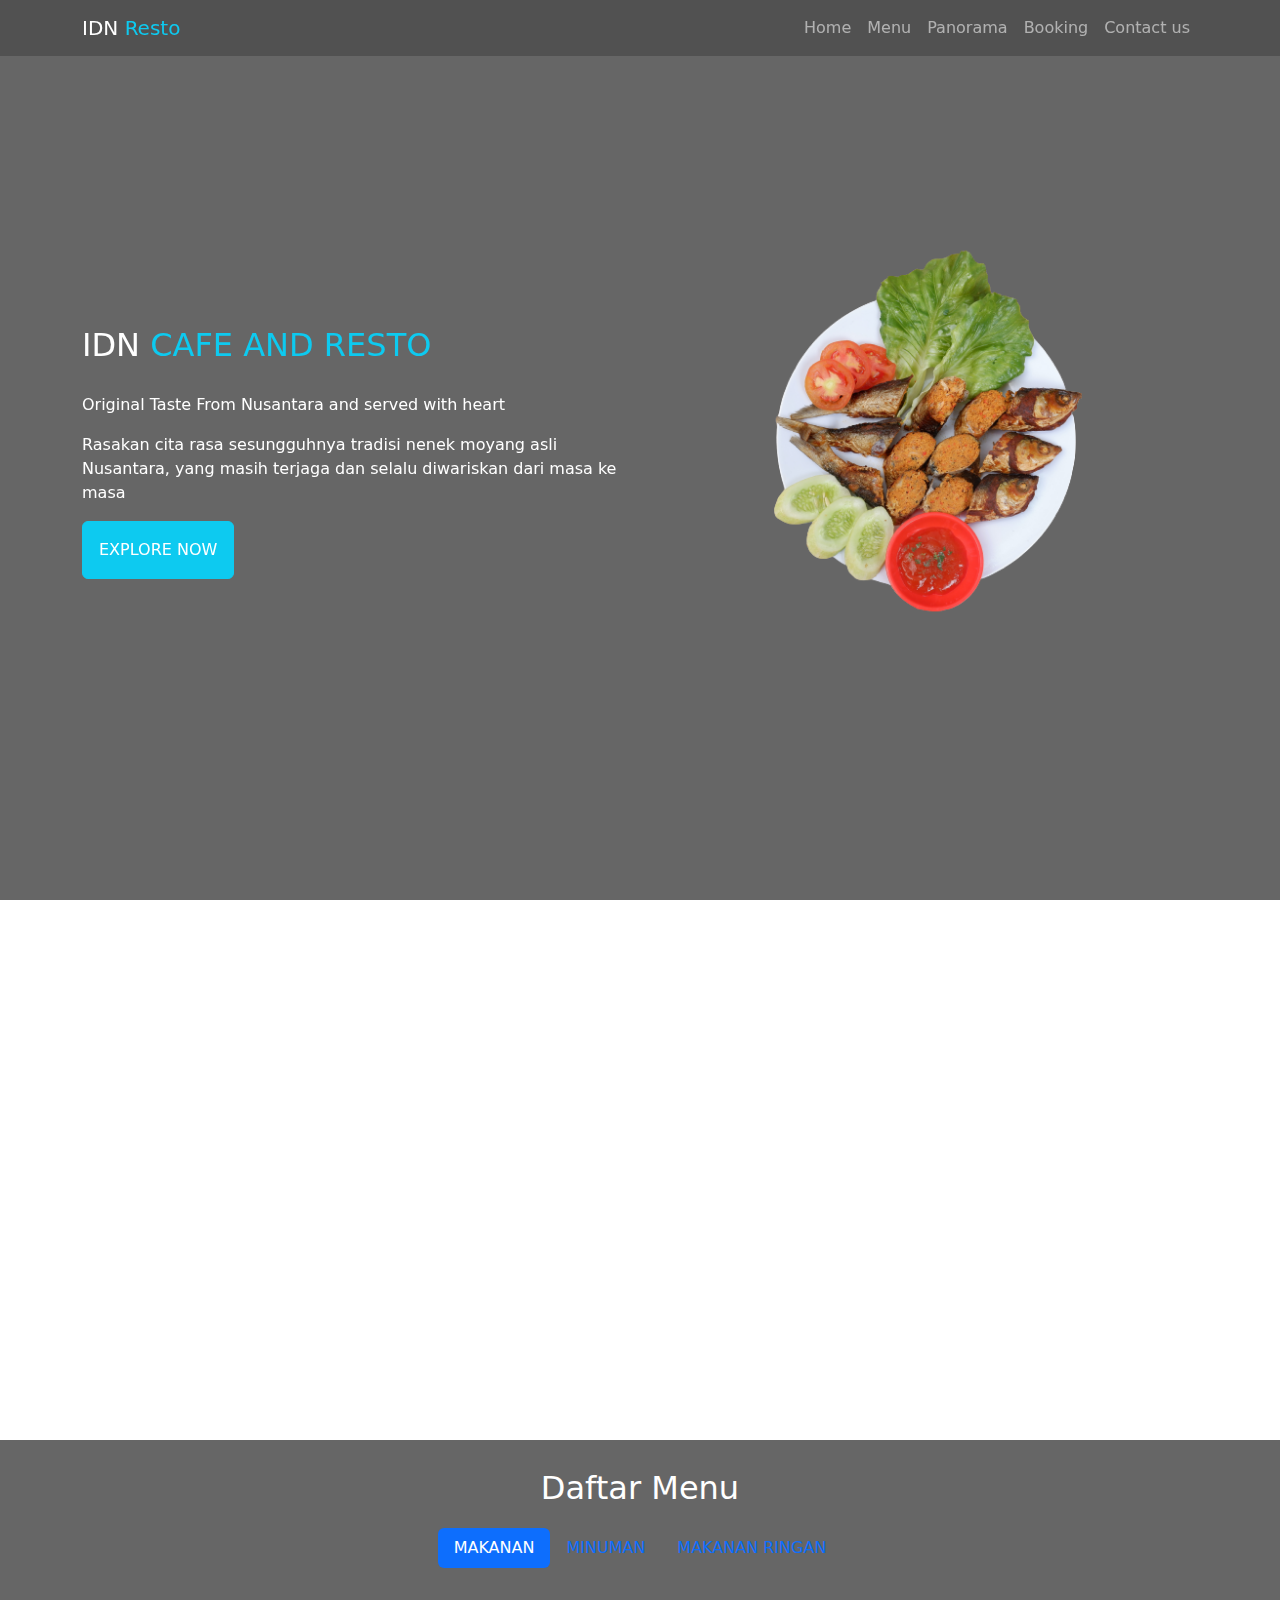
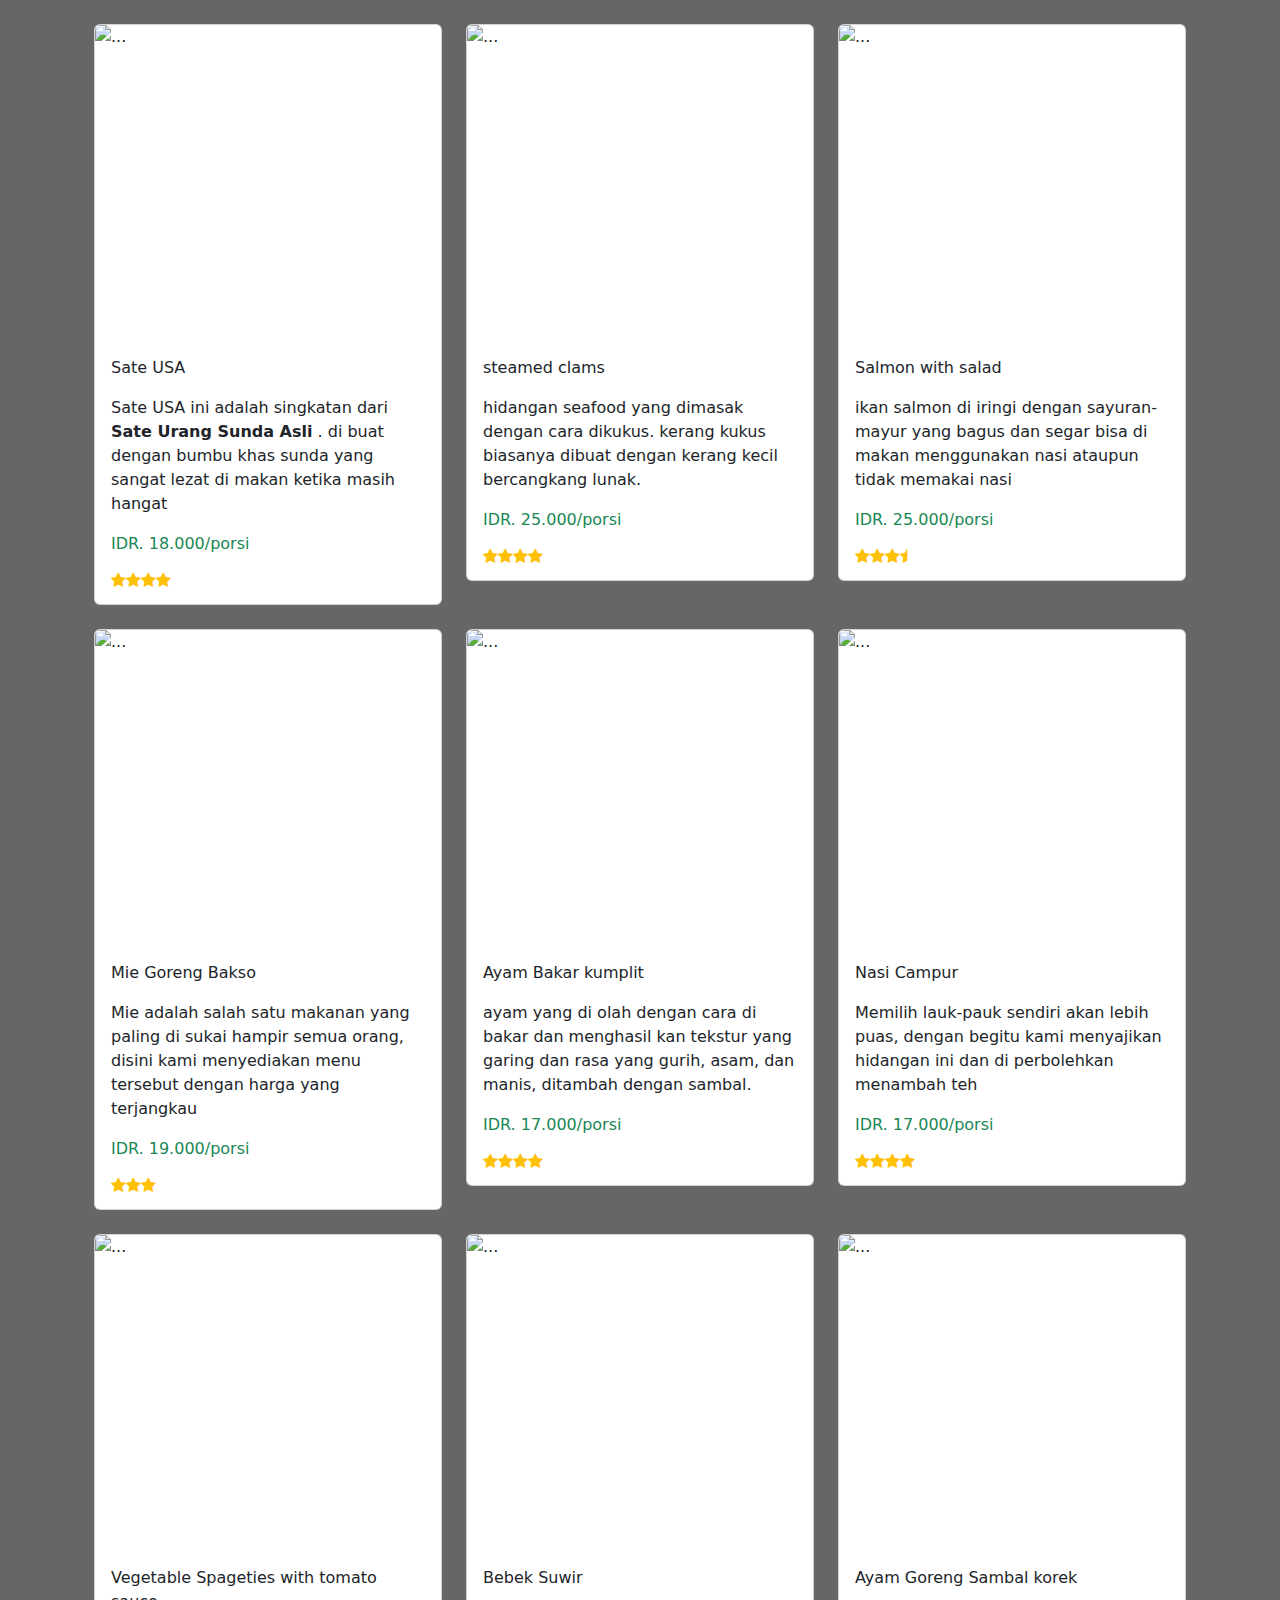
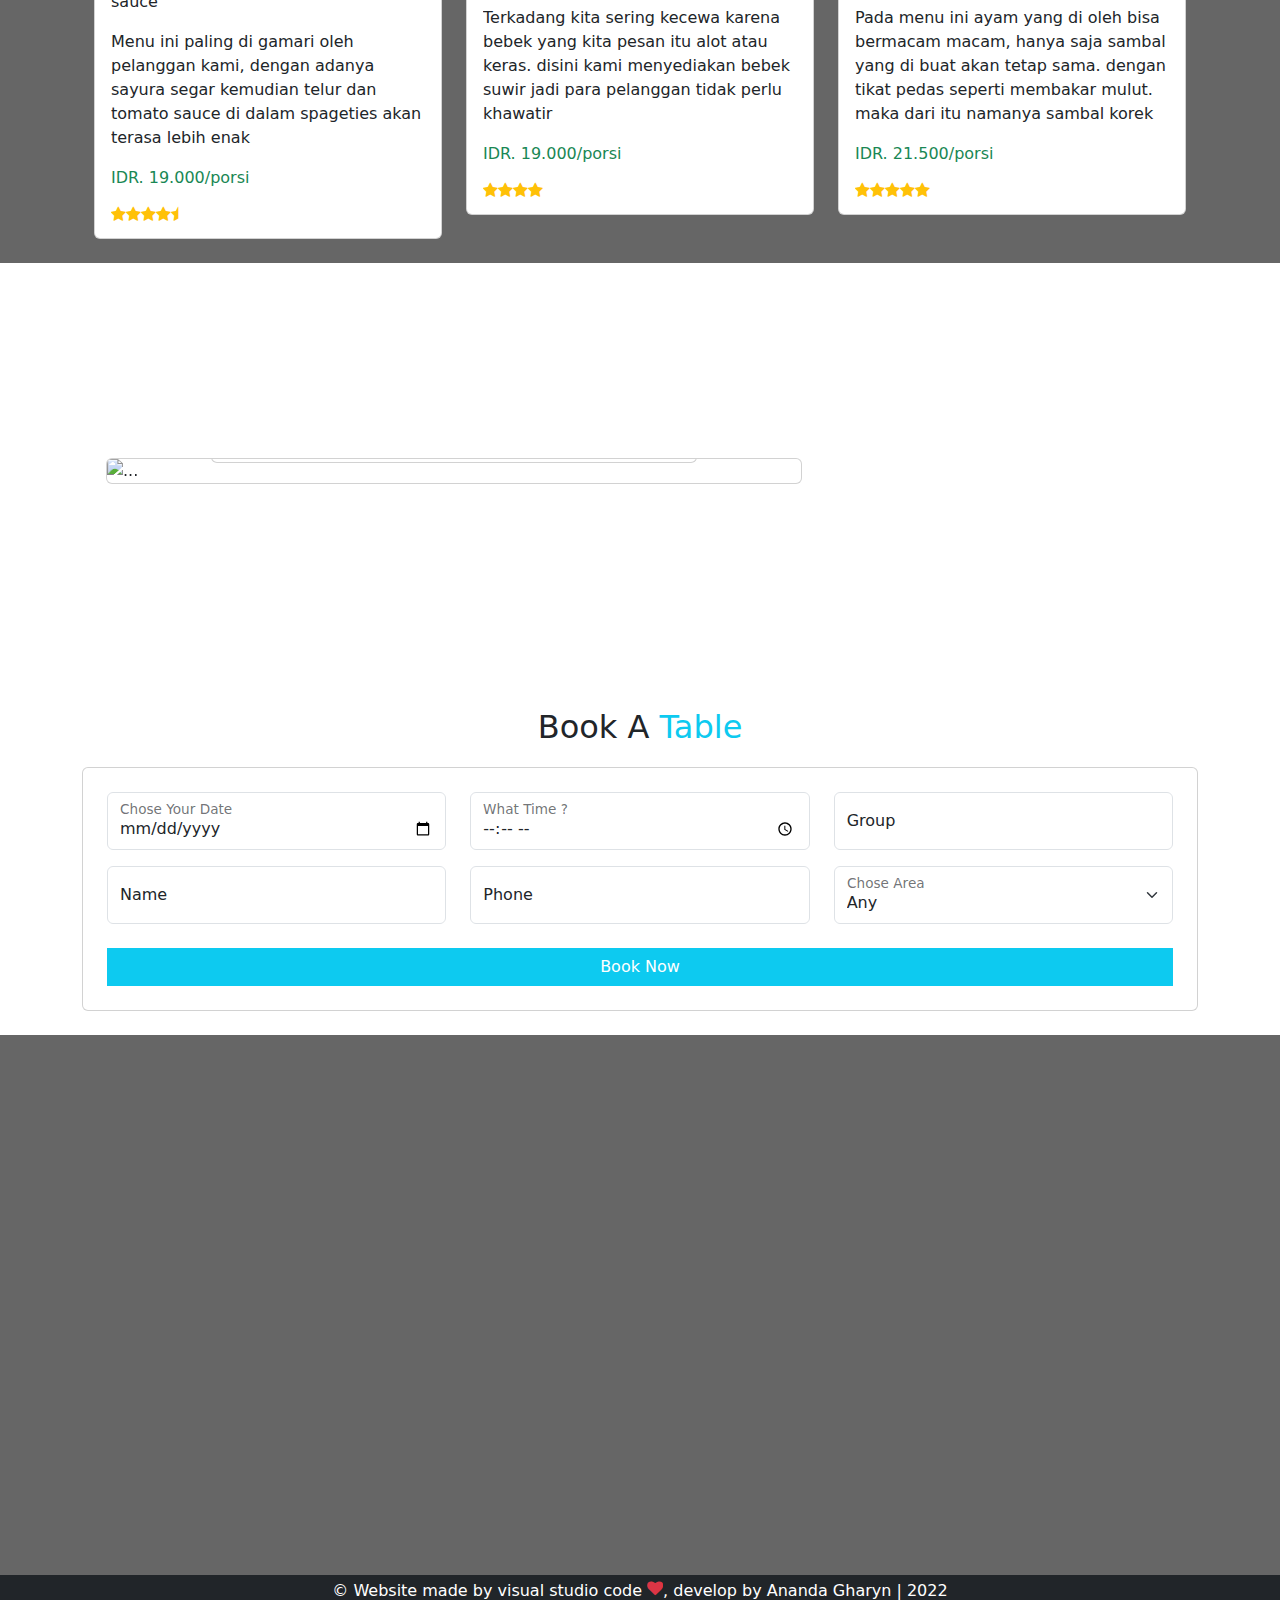
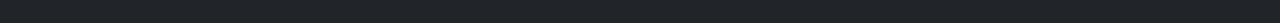
==== commit 54ff345f: "finish 🥳" ====
--- a/index.html
+++ b/index.html
@@ -58,7 +58,7 @@
                             <p>Original Taste From Nusantara and served with heart</p>
                             <p>Rasakan cita rasa sesungguhnya tradisi nenek moyang asli Nusantara,
                                 yang masih terjaga dan selalu diwariskan dari masa ke masa</p>
-                            <a href="#" class="btn btn-info rounded p-3 text-uppercase text-white">Explore Now</a>
+                            <a href="#second" class="btn btn-info rounded p-3 text-uppercase text-white">Explore Now</a>
                         </div>
                     </div>
                     <div class="col-md-6 d-flex justify-content-center img-brand">
@@ -441,7 +441,7 @@
                                     <img src="https://skaye.co.id/wp-content/uploads/2022/03/Capture5.png"
                                         class="d-block w-100" alt="...">
                                     <div class="carousel-caption card text-dark d-md-block">
-                                        <h5>First slide label</h5>
+                                        <h5>Indoor Cafe</h5>
                                         <p>Some representative placeholder content for the first slide.</p>
                                     </div>
                                 </div>
@@ -449,7 +449,7 @@
                                     <img src="https://skaye.co.id/wp-content/uploads/2022/03/Capture3.png"
                                         class="d-block w-100" alt="...">
                                     <div class="carousel-caption card text-dark d-md-block">
-                                        <h5>Second slide label</h5>
+                                        <h5>Outdoot Cafe</h5>
                                         <p>Some representative placeholder content for the second slide.</p>
                                     </div>
                                 </div>
@@ -457,7 +457,7 @@
                                     <img src="https://skaye.co.id/wp-content/uploads/2022/04/WhatsApp-Image-2022-04-01-at-16.52.33.jpeg"
                                         class="d-block w-100" alt="...">
                                     <div class="carousel-caption card text-dark d-md-block">
-                                        <h5>Third slide label</h5>
+                                        <h5>Sky View Cafe</h5>
                                         <p>Some representative placeholder content for the third slide.</p>
                                     </div>
                                 </div>
@@ -475,7 +475,8 @@
                         </div>
                     </div>
                 </div>
-                <div class="col-md-4 d-flex flex-column justify-content-center">
+                <div class="col-md-4 d-flex flex-column justify-content-center" data-aos="fade-left"
+                    data-aos-duration="1500">
                     <p class="text-title text-uppercase">idn <span class="text-info">Panorama</span></p>
                     <p>Lorem ipsum dolor sit amet consectetur adipisicing elit. Accusamus ducimus dignissimos
                         distinctio, dolorum aspernatur officia eaque facere dolor sit molestiae veniam et tempore sed
@@ -540,12 +541,63 @@
                                 <label for="floatingSelectGrid">Chose Area</label>
                             </div>
                         </div>
-                        <button type="submit"class="btn btn-info mt-2 rounded form-control text-white">Book Now</button>
+                        <button type="submit" class="btn btn-info mt-2 rounded form-control text-white">Book
+                            Now</button>
                     </div>
                 </form>
             </div>
         </div>
     </section>
+
+    <section class="contact" id="contact">
+        <div class="panel">
+            <div class="container p-4">
+                <div class="row mt-2">
+                    <div class="col-md-6 mt-2" data-aos="fade-up" data-aos-duration="1000">
+                        <div class="card">
+                            <iframe
+                                src="https://www.google.com/maps/embed?pb=!1m18!1m12!1m3!1d599.005011356128!2d98.67400854380372!3d3.581263375964502!2m3!1f0!2f0!3f0!3m2!1i1024!2i768!4f13.1!3m3!1m2!1s0x3031311ce99ea5a3%3A0xc1a62fbaccb1c98d!2sIzumiya%20Restaurant!5e0!3m2!1sen!2sid!4v1667530769531!5m2!1sen!2sid"
+                                width="100%" height="350" style="border:0;" allowfullscreen="" loading="lazy"
+                                referrerpolicy="no-referrer-when-downgrade"></iframe>
+                        </div>
+                    </div>
+                    <div class="col-md-6 mt-2" data-aos="fade-up" data-aos-duration="1000">
+                        <div class="card p-4">
+                            <p class="text-title text-uppercase">
+                                Get In Touch
+                            </p>
+                            <table class="table borderless">
+                                <tr>
+                                    <th>phone</td>
+                                    <td>:</td>
+                                    <td>06142011913</td>
+                                </tr>
+                                <tr>
+                                    <th>alamat</td>
+                                    <td>:</td>
+                                    <td>Jl. Cut Mutia No.26, Madras Hulu, Kec. Medan Polonia, Kota Medan, Sumatera Utara
+                                        20151</td>
+                                </tr>
+                                <!-- <tr>
+                                    <th>Social Media</td>
+                                    <td>:</td>
+                                    <td>https://www.instagram.com/izumiya.id/</td>
+                                </tr> -->
+                            </table>
+                            <div class="sosmed d-flex justify-content-center p-2">
+                                <i class="fa bg-primary rounded p-2 text-white m-1 fa-facebook"></i>
+                                <i class="fa bg-primary rounded p-2 text-white m-1 fa-instagram"></i>
+                                <i class="fa bg-primary rounded p-2 text-white m-1 fa-twitter"></i>
+                            </div>
+                        </div>
+                    </div>
+                </div>
+            </div>
+        </div>
+    </section>
+    <footer class="bg-dark text-white d-flex justify-content-center align-items-center p-1">
+        <p>&copy; Website made by visual studio code <i class="fa fa-heart text-danger"></i>, develop by Ananda Gharyn | 2022</p>
+    </footer>
 </body>
 <!-- Bootstrap JS -->
 <script src="https://cdn.jsdelivr.net/npm/bootstrap@5.2.2/dist/js/bootstrap.bundle.min.js"></script>
--- a/assets/css/style-index.css
+++ b/assets/css/style-index.css
@@ -12,6 +12,7 @@
     height: 100vh;
     background-repeat: no-repeat;
     background-size: cover;
+    background-attachment: fixed;
     background-position: center;
     background-image: url("https://images.unsplash.com/photo-1517248135467-4c7edcad34c4?ixlib=rb-4.0.3&ixid=MnwxMjA3fDB8MHxwaG90by1wYWdlfHx8fGVufDB8fHx8&auto=format&fit=crop&w=1770&q=80");
 }
@@ -48,8 +49,17 @@
 
 .booking{
     width: 100vw;
-    height: 100vh;
+    height: auto;
 }
+.contact{
+    width: 100vw;
+    height: 60vh;
+    background-repeat: no-repeat;
+    background-position: center;
+    background-size: cover;
+    background-image: url("https://skaye.co.id/wp-content/uploads/2022/01/jay-wennington-N_Y88TWmGwA-unsplash-scaled.jpg");
+}
+
 @media screen and (max-width:767px){
     .img-brand img{
         display: none;
@@ -57,4 +67,7 @@
     .img-uwuh{
         display: none;
     }
+    .contact{
+        height: auto;
+    }
 }